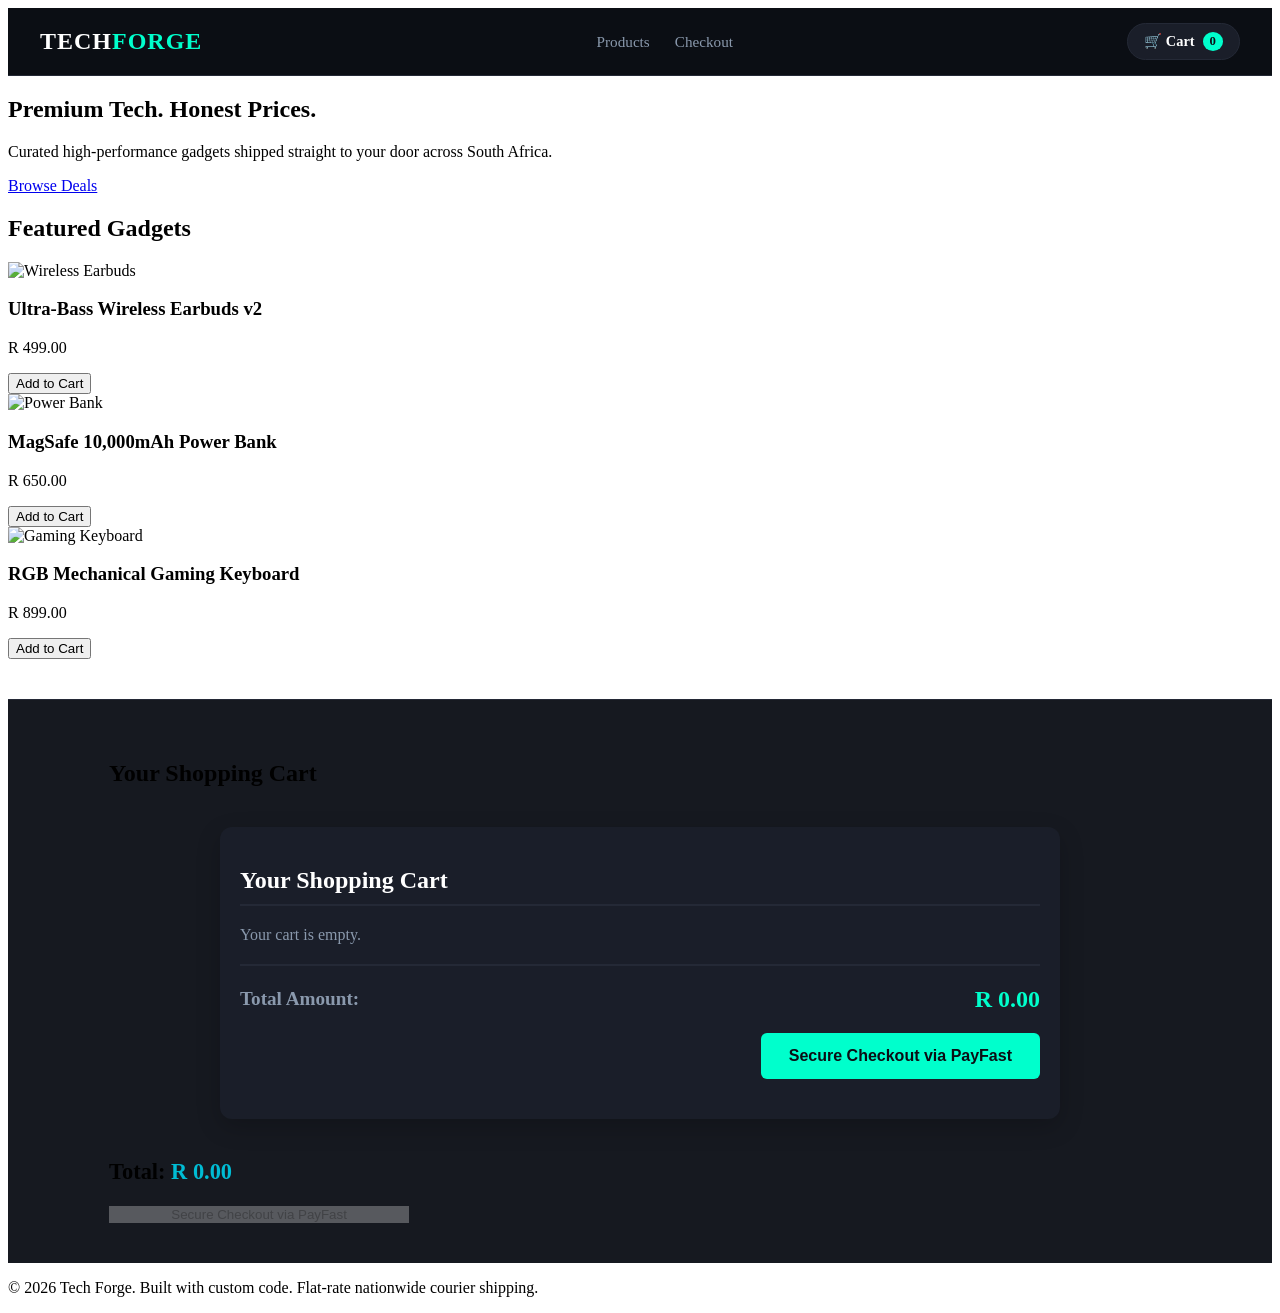
==== index.html @ 32358ce9 "Rename Tech Forge Raw coding stuff/index.html to index.html" ====
<!DOCTYPE html>
<html lang="en">
<head>
    <meta charset="UTF-8">
    <meta name="viewport" content="width=device-width, initial-scale=1.0">
    <title>Tech Forge Store | High-Quality Gadgets</title>
    <link rel="stylesheet" href="style.css">
</head>
<body>
<!-- Modern Navigation Header -->
<header style="background: #0b0e14; border-bottom: 1px solid #242936; padding: 15px 30px; position: sticky; top: 0; z-index: 1000;">
    <div style="max-width: 1200px; margin: 0 auto; display: flex; justify-content: space-between; align-items: center;">
        <!-- Brand Logo -->
        <a href="#" style="color: #ffffff; text-decoration: none; font-size: 1.5rem; font-weight: 800; letter-spacing: 1px;">
            TECH<span style="color: #00ffcc;">FORGE</span>
        </a>
        <!-- Category Links -->
        <nav style="display: flex; gap: 25px;">
            <a href="#" style="color: #8a99ad; text-decoration: none; font-size: 0.95rem; font-weight: 500; transition: color 0.2s;">Products</a>
            <a href="#shopping-cart" style="color: #8a99ad; text-decoration: none; font-size: 0.95rem; font-weight: 500; transition: color 0.2s;">Checkout</a>
        </nav>
        <!-- Dynamic Cart Icon Link -->
        <a href="#shopping-cart" style="background: #1a1e29; color: #ffffff; text-decoration: none; padding: 8px 16px; border-radius: 20px; font-weight: bold; font-size: 0.9rem; border: 1px solid #242936; display: flex; align-items: center; gap: 8px; transition: all 0.2s;">
            🛒 Cart <span id="nav-cart-count" style="background: #00ffcc; color: #0b0e14; border-radius: 50%; padding: 2px 7px; font-size: 0.8rem;">0</span>
        </a>
    </div>
</header>
    <!-- Hero Section -->
    <section class="hero">
        <h1>Premium Tech. Honest Prices.</h1>
        <p>Curated high-performance gadgets shipped straight to your door across South Africa.</p>
        <a href="#shop" class="btn">Browse Deals</a>
    </section>
    <!-- Featured Products Grid -->
    <main id="shop">
        <h2>Featured Gadgets</h2>
        <div class="product-grid"> 
            <!-- Product Card 1 -->
            <div class="product-card" data-id="1" data-name="Ultra-Bass Wireless Earbuds v2" data-price="499">
                <img src="https://images.unsplash.com/photo-1590658268037-6bf12165a8df?w=500&auto=format&fit=crop&q=60" alt="Wireless Earbuds">
                <h3>Ultra-Bass Wireless Earbuds v2</h3>
                <p class="price">R 499.00</p>
                <button class="add-to-cart-btn">Add to Cart</button>
            </div>
            <!-- Product Card 2 -->
            <div class="product-card" data-id="2" data-name="MagSafe 10,000mAh Power Bank" data-price="650">
                <img src="https://images.unsplash.com/photo-1609592424085-f678516999be?w=500&auto=format&fit=crop&q=60" alt="Power Bank">
                <h3>MagSafe 10,000mAh Power Bank</h3>
                <p class="price">R 650.00</p>
                <button class="add-to-cart-btn">Add to Cart</button>
            </div>
            <!-- Product Card 3 -->
            <div class="product-card" data-id="3" data-name="RGB Mechanical Gaming Keyboard" data-price="899">
                <img src="https://images.unsplash.com/photo-1587829741301-dc798b83add3?w=500&auto=format&fit=crop&q=60" alt="Gaming Keyboard">
                <h3>RGB Mechanical Gaming Keyboard</h3>
                <p class="price">R 899.00</p>
                <button class="add-to-cart-btn">Add to Cart</button>
            </div>
        </div>
    </main>
    <!-- ... Your featured gadgets grid ends up here ... -->
    <!-- Shopping Cart Checkout Section -->
    <section id="cart-preview" style="padding: 40px 8%; background-color: #161920; border-top: 1px solid #242936; margin-top: 40px;">
        <h2>Your Shopping Cart</h2>
       <!-- Shopping Cart Section -->
<section id="shopping-cart" style="background: #1a1e29; color: #ffffff; padding: 40px 20px; max-width: 800px; margin: 40px auto; border-radius: 12px; box-shadow: 0 8px 24px rgba(0,0,0,0.2);">
    <h2 style="border-bottom: 2px solid #242936; padding-bottom: 10px; margin-top: 0;">Your Shopping Cart</h2>    
    <!-- This is where our dynamic JS items will inject -->
    <div id="cart-items-list" style="margin: 20px 0;">
        <p style="color: #8a99ad;">Your cart is empty.</p>
    </div>
    <!-- Cart Summary and Totals -->
    <div style="display: flex; justify-content: space-between; align-items: center; border-top: 2px solid #242936; padding-top: 20px; margin-bottom: 20px;">
        <span style="font-size: 1.2rem; font-weight: bold; color: #8a99ad;">Total Amount:</span>
        <span id="cart-total-price" style="font-size: 1.5rem; font-weight: bold; color: #00ffcc;">R 0.00</span>
    </div>
    <!-- Live/Sandbox PayFast Form Container -->
    <div style="text-align: right;">
        <form id="payfast-form" action="https://sandbox.payfast.co.za/eng/process" method="post">
            <input type="hidden" name="merchant_id" value="10000100">
            <input type="hidden" name="merchant_key" value="46f0cd694581a">
            <input type="hidden" name="return_url" value="http://127.0.0.1:5500/index.html">
            <input type="hidden" name="cancel_url" value="http://127.0.0.1:5500/index.html">
            <input type="hidden" name="m_payment_id" id="pf-payment-id" value="">
            <input type="hidden" name="amount" id="pf-amount" value="0.00">
            <input type="hidden" name="item_name" id="pf-item-name" value="Tech Forge Order">
            <input type="hidden" name="item_description" value="Tech Forge Online Purchase">
            <input type="hidden" name="name_first" value="John">
            <input type="hidden" name="email_address" value="testerjohn99@gmail.com">
            
            <button type="submit" id="checkout-btn" class="btn" style="background: #00ffcc; color: #0b0e14; border: none; padding: 14px 28px; font-size: 1rem; font-weight: bold; border-radius: 6px; cursor: pointer; transition: all 0.2s;" disabled>
                Secure Checkout via PayFast
            </button>
        </form>
    </div>
</section>      
        <div style="font-size: 1.4rem; font-weight: 700; margin-bottom: 20px;">
            Total: <span id="cart-total-price" style="color: #00bcd4;">R 0.00</span>
        </div>
<!-- Production-Ready Live PayFast Form -->
        <form id="payfast-form" action="https://www.payfast.co.za/eng/process" method="post">
            <!-- Your Real Live Credentials -->
            <input type="hidden" name="merchant_id" value="32855777">
            <input type="hidden" name="merchant_key" value="nheyrykokvobb">
            
            <!-- Return URLs updated to your live secure domain -->
            <input type="hidden" name="return_url" value="https://shoptechforge.com/index.html">
            <input type="hidden" name="cancel_url" value="https://shoptechforge.com/index.html">
            
            <!-- Dynamic Transaction Details (Updated by JS) -->
            <input type="hidden" name="m_payment_id" id="pf-payment-id" value="">
            <input type="hidden" name="amount" id="pf-amount" value="0.00">
            <input type="hidden" name="item_name" id="pf-item-name" value="Tech Forge Order">
            
            <!-- Compliance fields -->
            <input type="hidden" name="item_description" value="Tech Forge Online Purchase">
            <input type="hidden" name="name_first" value="Customer">
            <input type="hidden" name="email_address" value="customer@shoptechforge.com">
            
            <!-- Submit Button -->
            <button type="submit" id="checkout-btn" class="btn" style="border: none; width: 100%; max-width: 300px; cursor: pointer;" disabled>
                Secure Checkout via PayFast
            </button>
        </form>
    </section>
    <!-- Footer (This should already be in your file) -->
    <footer>
        <p>&copy; 2026 Tech Forge. Built with custom code. Flat-rate nationwide courier shipping.</p>
    </footer>
    <!-- This script link must live right here before the closing body tag -->
    <script src="script.js"></script>
</body>
</html>
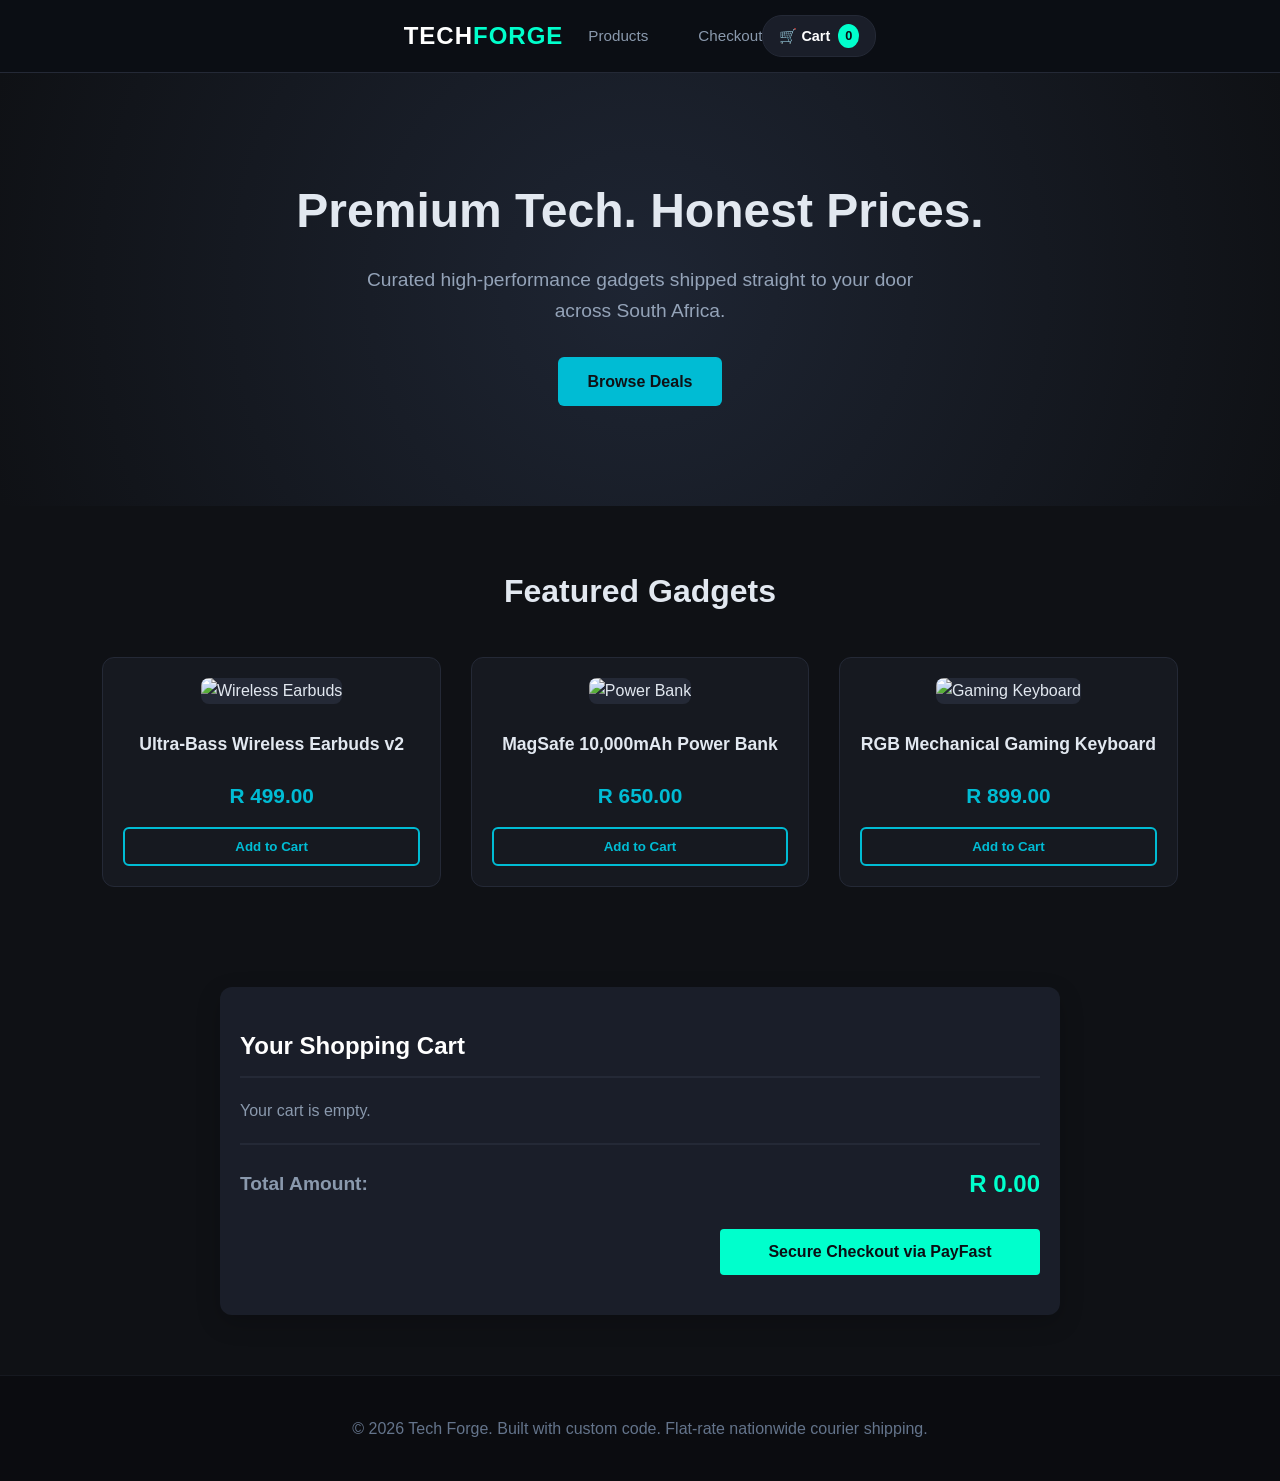
==== commit 2ce930ee: "Refactor index.html for improved structure and style" ====
--- a/index.html
+++ b/index.html
@@ -7,30 +7,33 @@
     <link rel="stylesheet" href="style.css">
 </head>
 <body>
-<!-- Modern Navigation Header -->
-<header style="background: #0b0e14; border-bottom: 1px solid #242936; padding: 15px 30px; position: sticky; top: 0; z-index: 1000;">
-    <div style="max-width: 1200px; margin: 0 auto; display: flex; justify-content: space-between; align-items: center;">
-        <!-- Brand Logo -->
-        <a href="#" style="color: #ffffff; text-decoration: none; font-size: 1.5rem; font-weight: 800; letter-spacing: 1px;">
-            TECH<span style="color: #00ffcc;">FORGE</span>
-        </a>
-        <!-- Category Links -->
-        <nav style="display: flex; gap: 25px;">
-            <a href="#" style="color: #8a99ad; text-decoration: none; font-size: 0.95rem; font-weight: 500; transition: color 0.2s;">Products</a>
-            <a href="#shopping-cart" style="color: #8a99ad; text-decoration: none; font-size: 0.95rem; font-weight: 500; transition: color 0.2s;">Checkout</a>
-        </nav>
-        <!-- Dynamic Cart Icon Link -->
-        <a href="#shopping-cart" style="background: #1a1e29; color: #ffffff; text-decoration: none; padding: 8px 16px; border-radius: 20px; font-weight: bold; font-size: 0.9rem; border: 1px solid #242936; display: flex; align-items: center; gap: 8px; transition: all 0.2s;">
-            🛒 Cart <span id="nav-cart-count" style="background: #00ffcc; color: #0b0e14; border-radius: 50%; padding: 2px 7px; font-size: 0.8rem;">0</span>
-        </a>
-    </div>
-</header>
+
+    <!-- Modern Navigation Header -->
+    <header style="background: #0b0e14; border-bottom: 1px solid #242936; padding: 15px 30px; position: sticky; top: 0; z-index: 1000;">
+        <div style="max-width: 1200px; margin: 0 auto; display: flex; justify-content: space-between; align-items: center;">
+            <!-- Brand Logo -->
+            <a href="#" style="color: #ffffff; text-decoration: none; font-size: 1.5rem; font-weight: 800; letter-spacing: 1px;">
+                TECH<span style="color: #00ffcc;">FORGE</span>
+            </a>
+            <!-- Category Links -->
+            <nav style="display: flex; gap: 25px;">
+                <a href="#" style="color: #8a99ad; text-decoration: none; font-size: 0.95rem; font-weight: 500; transition: color 0.2s;">Products</a>
+                <a href="#shopping-cart" style="color: #8a99ad; text-decoration: none; font-size: 0.95rem; font-weight: 500; transition: color 0.2s;">Checkout</a>
+            </nav>
+            <!-- Dynamic Cart Icon Link -->
+            <a href="#shopping-cart" style="background: #1a1e29; color: #ffffff; text-decoration: none; padding: 8px 16px; border-radius: 20px; font-weight: bold; font-size: 0.9rem; border: 1px solid #242936; display: flex; align-items: center; gap: 8px; transition: all 0.2s;">
+                🛒 Cart <span id="nav-cart-count" style="background: #00ffcc; color: #0b0e14; border-radius: 50%; padding: 2px 7px; font-size: 0.8rem;">0</span>
+            </a>
+        </div>
+    </header>
+
     <!-- Hero Section -->
     <section class="hero">
         <h1>Premium Tech. Honest Prices.</h1>
         <p>Curated high-performance gadgets shipped straight to your door across South Africa.</p>
         <a href="#shop" class="btn">Browse Deals</a>
     </section>
+
     <!-- Featured Products Grid -->
     <main id="shop">
         <h2>Featured Gadgets</h2>
@@ -58,76 +61,57 @@
             </div>
         </div>
     </main>
-    <!-- ... Your featured gadgets grid ends up here ... -->
+
     <!-- Shopping Cart Checkout Section -->
-    <section id="cart-preview" style="padding: 40px 8%; background-color: #161920; border-top: 1px solid #242936; margin-top: 40px;">
-        <h2>Your Shopping Cart</h2>
-       <!-- Shopping Cart Section -->
-<section id="shopping-cart" style="background: #1a1e29; color: #ffffff; padding: 40px 20px; max-width: 800px; margin: 40px auto; border-radius: 12px; box-shadow: 0 8px 24px rgba(0,0,0,0.2);">
-    <h2 style="border-bottom: 2px solid #242936; padding-bottom: 10px; margin-top: 0;">Your Shopping Cart</h2>    
-    <!-- This is where our dynamic JS items will inject -->
-    <div id="cart-items-list" style="margin: 20px 0;">
-        <p style="color: #8a99ad;">Your cart is empty.</p>
-    </div>
-    <!-- Cart Summary and Totals -->
-    <div style="display: flex; justify-content: space-between; align-items: center; border-top: 2px solid #242936; padding-top: 20px; margin-bottom: 20px;">
-        <span style="font-size: 1.2rem; font-weight: bold; color: #8a99ad;">Total Amount:</span>
-        <span id="cart-total-price" style="font-size: 1.5rem; font-weight: bold; color: #00ffcc;">R 0.00</span>
-    </div>
-    <!-- Live/Sandbox PayFast Form Container -->
-    <div style="text-align: right;">
-        <form id="payfast-form" action="https://sandbox.payfast.co.za/eng/process" method="post">
-            <input type="hidden" name="merchant_id" value="10000100">
-            <input type="hidden" name="merchant_key" value="46f0cd694581a">
-            <input type="hidden" name="return_url" value="http://127.0.0.1:5500/index.html">
-            <input type="hidden" name="cancel_url" value="http://127.0.0.1:5500/index.html">
-            <input type="hidden" name="m_payment_id" id="pf-payment-id" value="">
-            <input type="hidden" name="amount" id="pf-amount" value="0.00">
-            <input type="hidden" name="item_name" id="pf-item-name" value="Tech Forge Order">
-            <input type="hidden" name="item_description" value="Tech Forge Online Purchase">
-            <input type="hidden" name="name_first" value="John">
-            <input type="hidden" name="email_address" value="testerjohn99@gmail.com">
-            
-            <button type="submit" id="checkout-btn" class="btn" style="background: #00ffcc; color: #0b0e14; border: none; padding: 14px 28px; font-size: 1rem; font-weight: bold; border-radius: 6px; cursor: pointer; transition: all 0.2s;" disabled>
-                Secure Checkout via PayFast
-            </button>
-        </form>
-    </div>
-</section>      
-        <div style="font-size: 1.4rem; font-weight: 700; margin-bottom: 20px;">
-            Total: <span id="cart-total-price" style="color: #00bcd4;">R 0.00</span>
+    <section id="shopping-cart" style="background: #1a1e29; color: #ffffff; padding: 40px 20px; max-width: 800px; margin: 40px auto; border-radius: 12px; box-shadow: 0 8px 24px rgba(0,0,0,0.2);">
+        <h2 style="border-bottom: 2px solid #242936; padding-bottom: 10px; margin-top: 0;">Your Shopping Cart</h2>    
+        
+        <!-- This is where our dynamic JS items will inject -->
+        <div id="cart-items-list" style="margin: 20px 0;">
+            <p style="color: #8a99ad;">Your cart is empty.</p>
         </div>
-<!-- Production-Ready Live PayFast Form -->
-        <form id="payfast-form" action="https://www.payfast.co.za/eng/process" method="post">
-            <!-- Your Real Live Credentials -->
-            <input type="hidden" name="merchant_id" value="32855777">
-            <input type="hidden" name="merchant_key" value="nheyrykokvobb">
-            
-            <!-- Return URLs updated to your live secure domain -->
-            <input type="hidden" name="return_url" value="https://shoptechforge.com/index.html">
-            <input type="hidden" name="cancel_url" value="https://shoptechforge.com/index.html">
-            
-            <!-- Dynamic Transaction Details (Updated by JS) -->
-            <input type="hidden" name="m_payment_id" id="pf-payment-id" value="">
-            <input type="hidden" name="amount" id="pf-amount" value="0.00">
-            <input type="hidden" name="item_name" id="pf-item-name" value="Tech Forge Order">
-            
-            <!-- Compliance fields -->
-            <input type="hidden" name="item_description" value="Tech Forge Online Purchase">
-            <input type="hidden" name="name_first" value="Customer">
-            <input type="hidden" name="email_address" value="customer@shoptechforge.com">
-            
-            <!-- Submit Button -->
-            <button type="submit" id="checkout-btn" class="btn" style="border: none; width: 100%; max-width: 300px; cursor: pointer;" disabled>
-                Secure Checkout via PayFast
-            </button>
-        </form>
+        
+        <!-- Cart Summary and Totals -->
+        <div style="display: flex; justify-content: space-between; align-items: center; border-top: 2px solid #242936; padding-top: 20px; margin-bottom: 25px;">
+            <span style="font-size: 1.2rem; font-weight: bold; color: #8a99ad;">Total Amount:</span>
+            <span id="cart-total-price" style="font-size: 1.5rem; font-weight: bold; color: #00ffcc;">R 0.00</span>
+        </div>
+
+        <!-- Production-Ready Live PayFast Form Alignment -->
+        <div style="text-align: right;">
+            <form id="payfast-form" action="https://www.payfast.co.za/eng/process" method="post">
+                <!-- Your Real Live Credentials -->
+                <input type="hidden" name="merchant_id" value="32855777">
+                <input type="hidden" name="merchant_key" value="nheyrykokvobb">
+                
+                <!-- Return URLs updated to your live secure domain -->
+                <input type="hidden" name="return_url" value="https://shoptechforge.com/index.html">
+                <input type="hidden" name="cancel_url" value="https://shoptechforge.com/index.html">
+                
+                <!-- Dynamic Transaction Details (Updated by JS) -->
+                <input type="hidden" name="m_payment_id" id="pf-payment-id" value="">
+                <input type="hidden" name="amount" id="pf-amount" value="0.00">
+                <input type="hidden" name="item_name" id="pf-item-name" value="Tech Forge Order">
+                
+                <!-- Compliance fields -->
+                <input type="hidden" name="item_description" value="Tech Forge Online Purchase">
+                <input type="hidden" name="name_first" value="Customer">
+                <input type="hidden" name="email_address" value="customer@shoptechforge.com">
+                
+                <!-- Submit Button -->
+                <button type="submit" id="checkout-btn" class="btn" style="border: none; width: 100%; max-width: 320px; padding: 14px 28px; background-color: #00ffcc; color: #0b0e14; font-weight: bold; font-size: 1rem; border-radius: 4px; cursor: pointer; transition: background 0.2s;" disabled>
+                    Secure Checkout via PayFast
+                </button>
+            </form>
+        </div>
     </section>
-    <!-- Footer (This should already be in your file) -->
+
+    <!-- Footer -->
     <footer>
         <p>&copy; 2026 Tech Forge. Built with custom code. Flat-rate nationwide courier shipping.</p>
     </footer>
-    <!-- This script link must live right here before the closing body tag -->
+
+    <!-- Interactive Cart Scripts -->
     <script src="script.js"></script>
 </body>
 </html>
--- a/style.css
+++ b/style.css
@@ -0,0 +1,174 @@
+/* Modern Reset & Base Styles */
+* {
+    margin: 0;
+    padding: 0;
+    box-box-sizing: border-box;
+    font-family: 'Segoe UI', Tahoma, Geneva, Verdana, sans-serif;
+}
+
+body {
+    background-color: #0f1115; /* Sleek dark background */
+    color: #e2e8f0;
+    line-height: 1.6;
+}
+
+/* Header & Navigation */
+header {
+    display: flex;
+    justify-content: space-between;
+    align-items: center;
+    padding: 20px 8%;
+    background-color: #161920;
+    border-bottom: 1px solid #242936;
+    position: sticky;
+    top: 0;
+    z-index: 100;
+}
+
+.logo {
+    font-size: 1.5rem;
+    font-weight: 800;
+    letter-spacing: 1px;
+}
+
+.logo span {
+    color: #00bcd4; /* High-tech cyan accent */
+}
+
+nav a {
+    color: #94a3b8;
+    text-decoration: none;
+    margin-left: 25px;
+    font-weight: 500;
+    transition: color 0.3s ease;
+}
+
+nav a:hover {
+    color: #00bcd4;
+}
+
+.cart-icon {
+    background-color: #242936;
+    padding: 8px 16px;
+    border-radius: 20px;
+    font-weight: 600;
+    cursor: pointer;
+}
+
+/* Hero Section */
+.hero {
+    text-align: center;
+    padding: 100px 20px;
+    background: radial-gradient(circle at center, #1e2533 0%, #0f1115 100%);
+}
+
+.hero h1 {
+    font-size: 3rem;
+    margin-bottom: 15px;
+    font-weight: 800;
+}
+
+.hero p {
+    color: #94a3b8;
+    font-size: 1.2rem;
+    max-width: 600px;
+    margin: 0 auto 30px auto;
+}
+
+.btn {
+    display: inline-block;
+    background-color: #00bcd4;
+    color: #0f1115;
+    padding: 12px 30px;
+    border-radius: 6px;
+    text-decoration: none;
+    font-weight: 700;
+    transition: transform 0.2s ease, background-color 0.3s ease;
+}
+
+.btn:hover {
+    transform: translateY(-2px);
+    background-color: #00acc1;
+}
+
+/* Product Grid */
+main {
+    padding: 60px 8%;
+}
+
+main h2 {
+    font-size: 2rem;
+    margin-bottom: 40px;
+    text-align: center;
+}
+
+.product-grid {
+    display: grid;
+    grid-template-columns: repeat(auto-fit, minmax(280px, 1fr));
+    gap: 30px;
+}
+
+.product-card {
+    background-color: #161920;
+    border: 1px solid #242936;
+    border-radius: 12px;
+    padding: 20px;
+    text-align: center;
+    transition: transform 0.3s ease, border-color 0.3s ease;
+}
+
+.product-card:hover {
+    transform: translateY(-5px);
+    border-color: #00bcd4;
+}
+
+.product-card img {
+    max-width: 100%;
+    height: auto;
+    border-radius: 8px;
+    margin-bottom: 15px;
+    background-color: #242936; /* Placeholder box color */
+}
+
+.product-card h3 {
+    font-size: 1.1rem;
+    margin-bottom: 10px;
+    height: 50px; /* Keeps titles aligned */
+    display: flex;
+    align-items: center;
+    justify-content: center;
+}
+
+.product-card .price {
+    color: #00bcd4;
+    font-size: 1.3rem;
+    font-weight: 700;
+    margin-bottom: 15px;
+}
+
+.add-to-cart-btn {
+    background-color: transparent;
+    border: 2px solid #00bcd4;
+    color: #00bcd4;
+    padding: 10px 20px;
+    border-radius: 6px;
+    font-weight: 600;
+    width: 100%;
+    cursor: pointer;
+    transition: background-color 0.3s ease, color 0.3s ease;
+}
+
+.add-to-cart-btn:hover {
+    background-color: #00bcd4;
+    color: #0f1115;
+}
+
+/* Footer */
+footer {
+    text-align: center;
+    padding: 40px 20px;
+    background-color: #0b0c10;
+    color: #64748b;
+    border-top: 1px solid #161920;
+    margin-top: 60px;
+}
